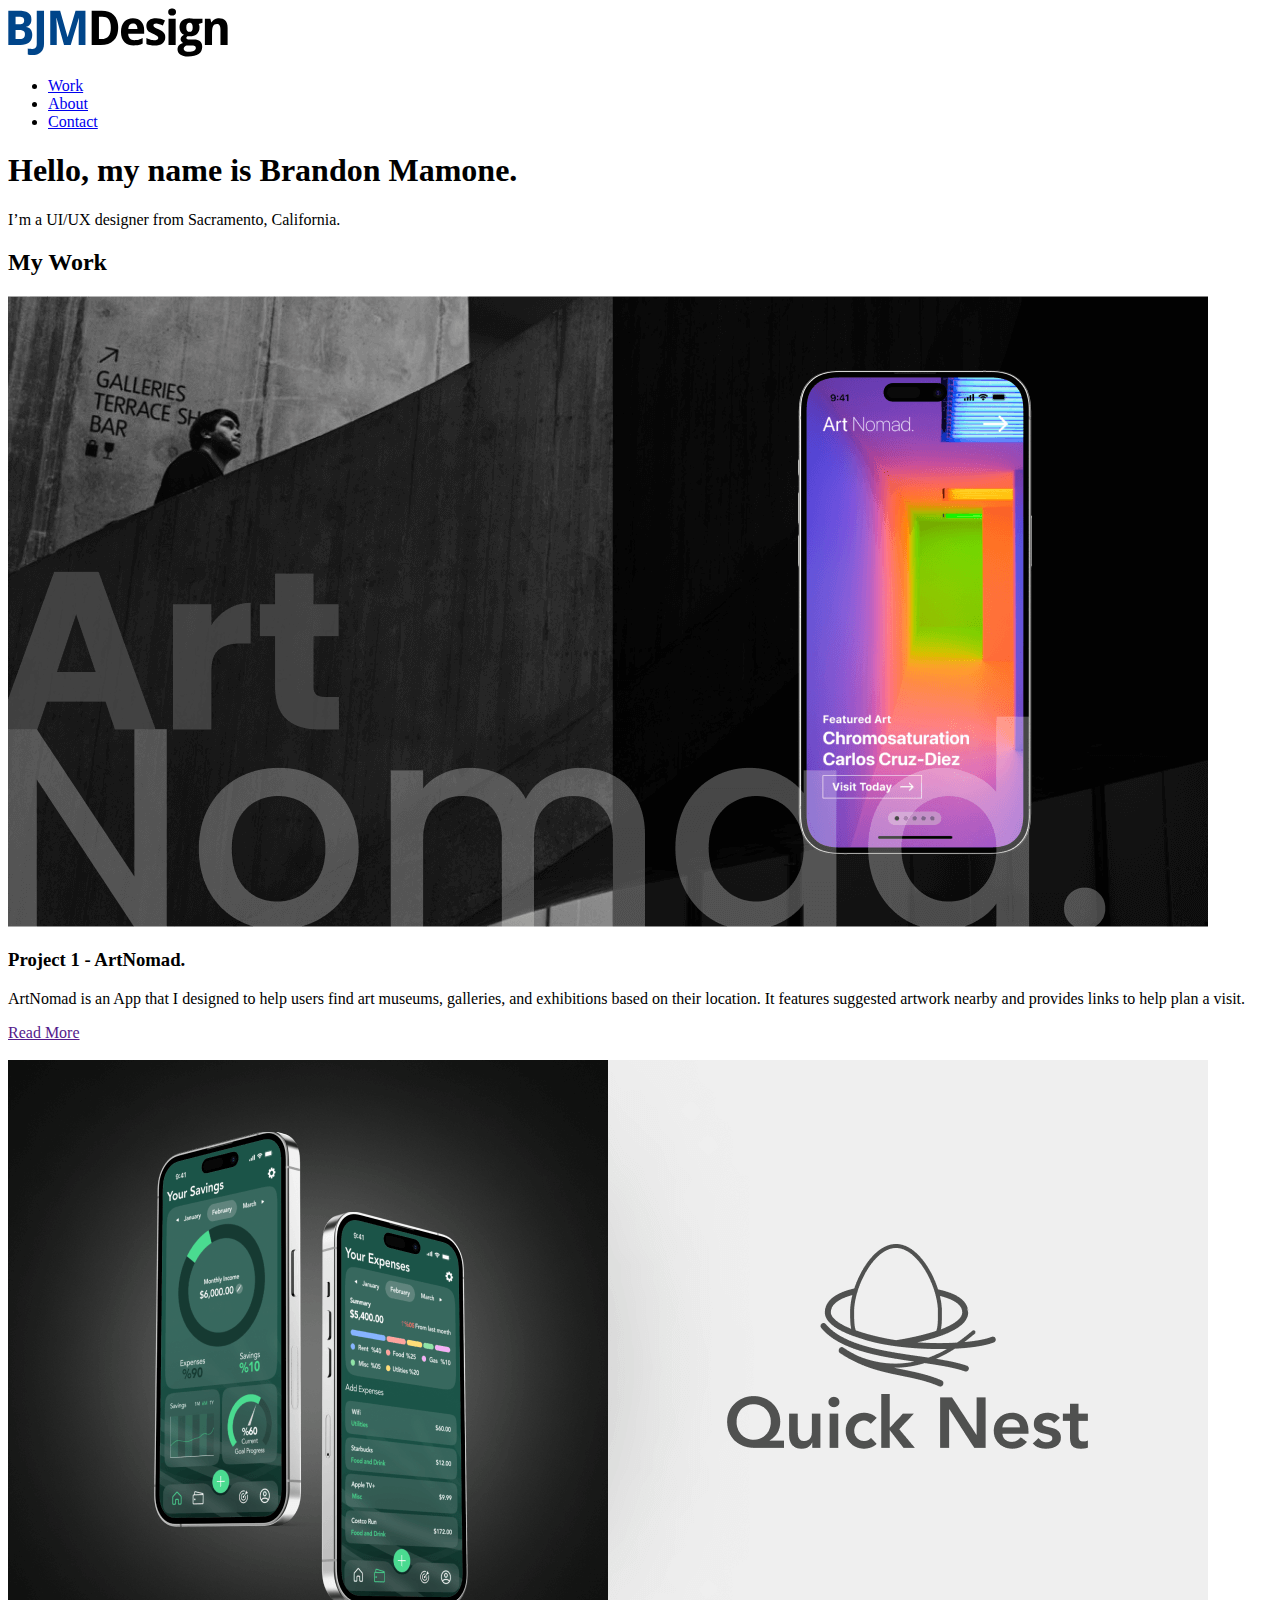
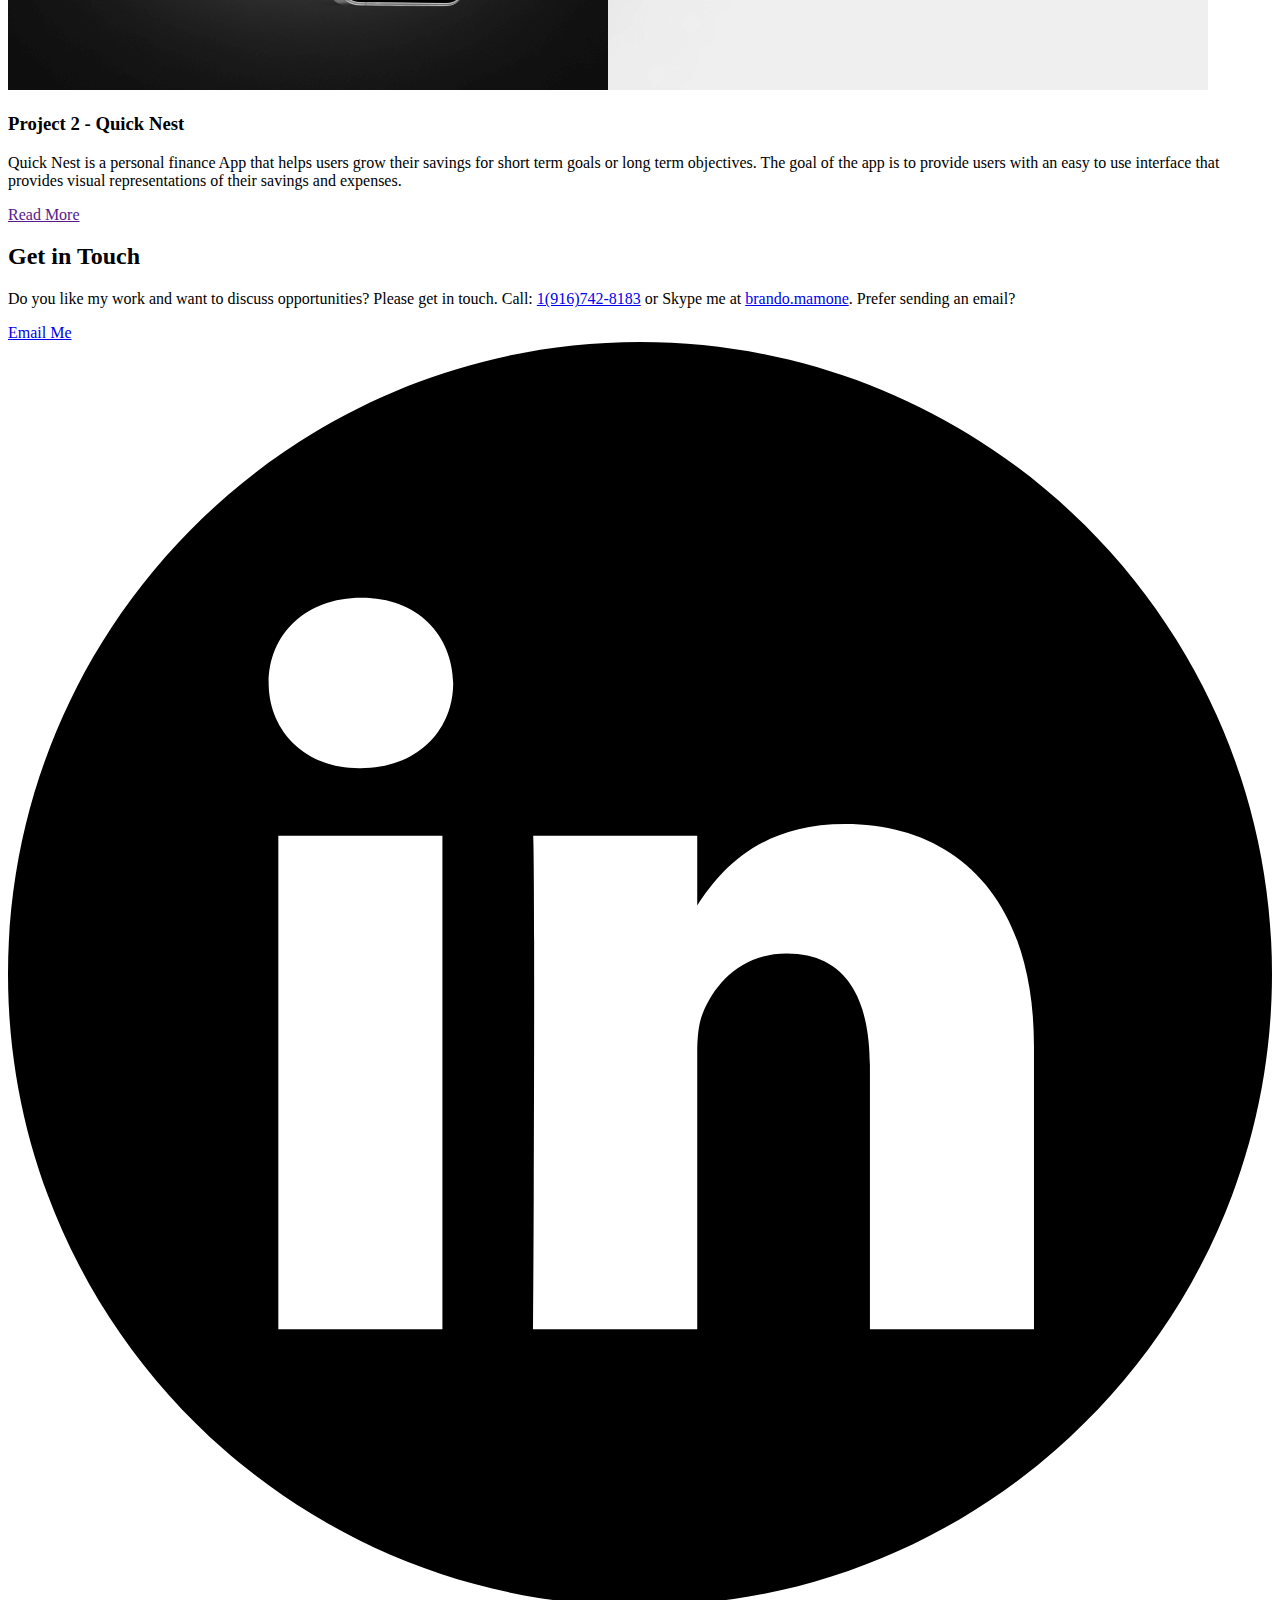
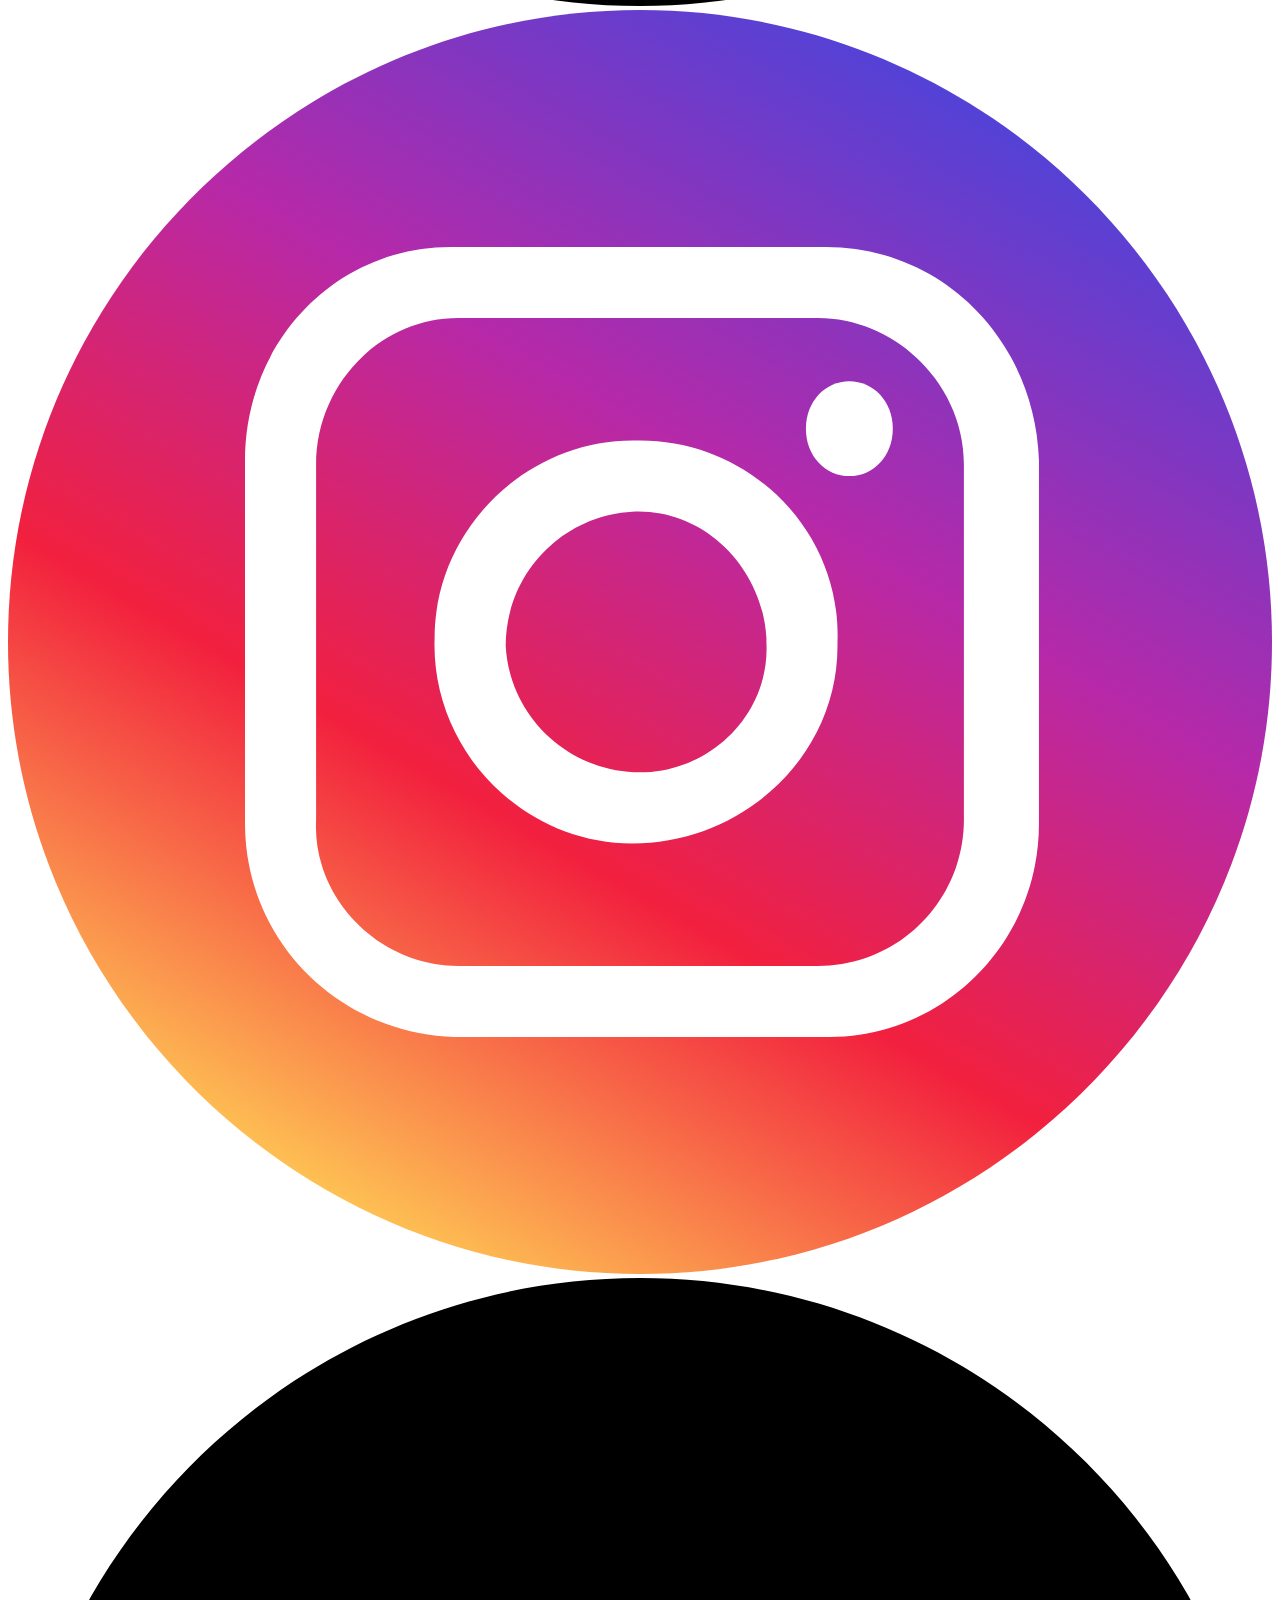
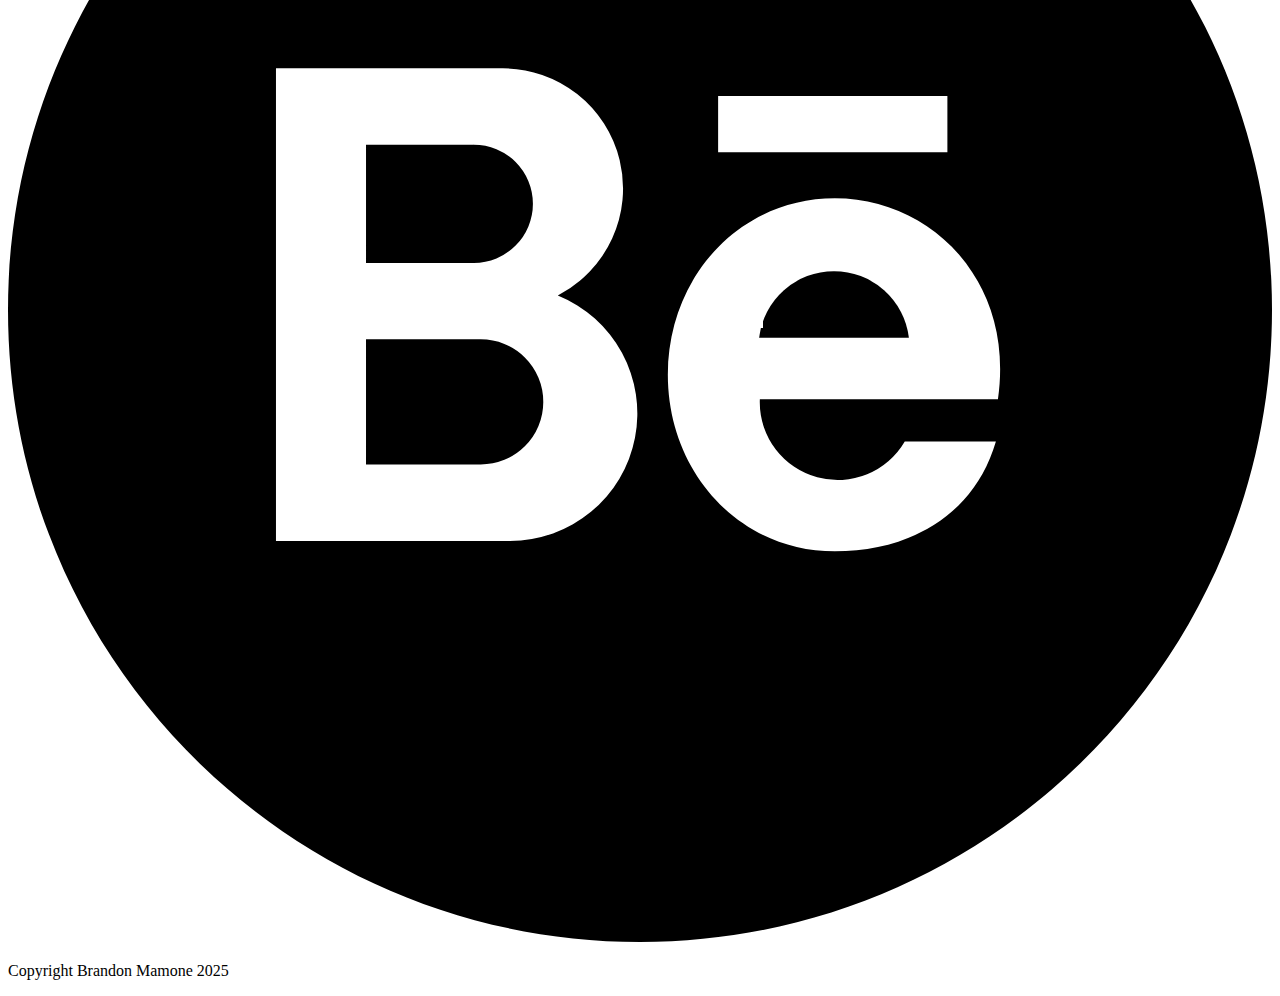
==== index.html @ 49d8557f "Initial commit" ====
<!doctype HTML>
<html lang="en" dir="ltr">

<head>
    <meta charset="utf-8">
    <meta name="author" content="Brandon Mamone, brando.mamone@gmail.com">
    <meta name="description" content="Brandon Mamone UI/UX designer portfolio">
    <title>Brandon's Portfolio</title>
</head>

<body>
    <header>
        <div>
            <img src="img/logo/BJMDesign.svg" alt="Your Name">
            <nav>
                <ul>
                    <li><a href="index.html">Work</a></li>
                    <li><a href="about.html">About</a></li>
                    <li><a href="#contact">Contact</a></li>
                </ul>
            </nav>
        </div>
    </header>

    <main>
        <div>
            <h1>Hello, my name is Brandon Mamone.
                <span></span>
            </h1>
            <p>I’m a UI/UX designer from Sacramento, California.</p>
        </div>
        </div>
        <div>
            <h2>My Work</h2>
            <div>
                <div>
                    <picture>
                        <source srcset="img/artnomad/artnomad_coverimagex1.png" media="(max-width:767px)">
                        <img src=img/artnomad/artnomad_coverimagex2.png alt="Art Nomad">
                    </picture>
                </div>
                <div>
                    <h3>Project 1 - ArtNomad.</h3>
                    <p>
                        ArtNomad is an App that I designed to help users find art museums, galleries, and
                        exhibitions based on their location. It features suggested artwork nearby and provides links
                        to help plan a visit.
                    </p>
                    <a href="">Read More</a>
                </div>
            </div>
            <div class="row">
                </br>
            </div>
            <div>
                <div>
                    <picture>
                        <source srcset="img/quicknest/quicknest_coverimagex1.png" media="(max-width:767px)">
                        <img src=img/quicknest/quicknest_coverimagex2.png alt="Quick Nest">
                    </picture>
                </div>
                <div>
                    <h3>Project 2 - Quick Nest</h3>
                    <p>
                        Quick Nest is a personal finance App that helps users grow their savings for short term
                        goals or long term objectives. The goal of the app is to provide users with an easy to use
                        interface that provides visual representations of their savings and expenses.
                    </p>
                    <a href="">Read More</a>
                </div>
            </div>
    </main>

    <footer>
        <div>
            <h2>Get in Touch</h2>
            <p>
                Do you like my work and want to discuss opportunities? Please get in touch. Call: <a
                    href="tel:+1(916)742-8183">1(916)742-8183</a> or
                Skype me at <a href="skype:brando.mamone">brando.mamone</a>. Prefer
                sending an email?
            </p>
            <div>
                <a href="mailto:brando.mamone@gmail.com">Email Me</a>
            </div>
            <div>
                <a href="https://www.linkedin.com/in/brandon-mamone-98122442/" target="_blank">
                    <?xml version="1.0" ?>
                    <!DOCTYPE svg PUBLIC '-//W3C//DTD SVG 1.1//EN' 'http://www.w3.org/Graphics/SVG/1.1/DTD/svg11.dtd'>
                    <svg height="100%"
                        style="fill-rule:evenodd;clip-rule:evenodd;stroke-linejoin:round;stroke-miterlimit:2;"
                        version="1.1" viewBox="0 0 512 512" width="100%" xml:space="preserve"
                        xmlns="http://www.w3.org/2000/svg" xmlns:serif="http://www.serif.com/"
                        xmlns:xlink="http://www.w3.org/1999/xlink">
                        <path
                            d="M256,0c141.29,0 256,114.71 256,256c0,141.29 -114.71,256 -256,256c-141.29,0 -256,-114.71 -256,-256c0,-141.29 114.71,-256 256,-256Zm-80.037,399.871l0,-199.921l-66.464,0l0,199.921l66.464,0Zm239.62,0l0,-114.646c0,-61.409 -32.787,-89.976 -76.509,-89.976c-35.255,0 -51.047,19.389 -59.889,33.007l0,-28.306l-66.447,0c0.881,18.757 0,199.921 0,199.921l66.446,0l0,-111.65c0,-5.976 0.43,-11.95 2.191,-16.221c4.795,-11.935 15.737,-24.299 34.095,-24.299c24.034,0 33.663,18.34 33.663,45.204l0,106.966l66.45,0Zm-272.403,-296.321c-22.74,0 -37.597,14.95 -37.597,34.545c0,19.182 14.405,34.544 36.717,34.544l0.429,0c23.175,0 37.6,-15.362 37.6,-34.544c-0.43,-19.595 -14.424,-34.545 -37.149,-34.545Z" />
                    </svg>
                </a>
                <a href="https://www.instagram.com/brandojm/?hl=en" target="_blank">
                    <?xml version="1.0" ?><svg id="Layer_1" style="enable-background:new 0 0 32 32;" version="1.1"
                        viewBox="0 0 32 32" xml:space="preserve" xmlns="http://www.w3.org/2000/svg"
                        xmlns:xlink="http://www.w3.org/1999/xlink">
                        <style type="text/css">
                            .st0 {
                                fill: url(#SVGID_1_);
                            }

                            .st1 {
                                fill: #FFFFFF;
                            }
                        </style>
                        <g>
                            <linearGradient
                                gradientTransform="matrix(16.0027 -27.7174 27.7174 16.0027 -878.9595 -482.2268)"
                                gradientUnits="userSpaceOnUse" id="SVGID_1_" x1="-1.206969e-06" x2="1" y1="32" y2="32">
                                <stop offset="0" style="stop-color:#FEC053" />
                                <stop offset="0.327" style="stop-color:#F2203E" />
                                <stop offset="0.648" style="stop-color:#B729A8" />
                                <stop offset="1" style="stop-color:#5342D6" />
                            </linearGradient>
                            <path class="st0"
                                d="M16,0L16,0c8.8,0,16,7.2,16,16c0,8.8-7.2,16-16,16C7.2,32,0,24.8,0,16C0,7.2,7.2,0,16,0z" />
                            <path class="st1"
                                d="M20.7,6h-9.5C8.3,6,6,8.4,6,11.4v9.2c0,2.9,2.3,5.3,5.3,5.4h9.5c2.9,0,5.3-2.4,5.3-5.4v-9.2   C26,8.4,23.7,6,20.7,6z M24.2,20.5c0,2-1.6,3.7-3.7,3.7h-9.1c-2,0-3.7-1.7-3.6-3.7v-9c0-2,1.6-3.7,3.6-3.7h9.1c2,0,3.7,1.7,3.7,3.7   V20.5z" />
                            <path class="st1"
                                d="M16,10.9c-2.8-0.1-5.2,2.2-5.2,5c-0.1,2.8,2.2,5.2,5,5.2s5.2-2.2,5.2-5l0-0.1C21.1,13.2,18.8,10.9,16,10.9z    M16,19.3c-1.8,0-3.3-1.4-3.4-3.2c0-1.8,1.4-3.3,3.2-3.4s3.3,1.4,3.4,3.2l0,0.1C19.3,17.8,17.8,19.3,16,19.3z" />
                            <path class="st1"
                                d="M21.3,9.4c0.6,0,1.1,0.5,1.1,1.2s-0.5,1.2-1.1,1.2s-1.1-0.5-1.1-1.2S20.7,9.4,21.3,9.4z" />
                        </g>
                    </svg>
                </a>
                <a href="https://www.behance.net/brandonmamone" target="_blank">
                    <?xml version="1.0" ?><svg data-name="Layer 1" id="Layer_1" viewBox="0 0 512 512"
                        xmlns="http://www.w3.org/2000/svg">
                        <title />
                        <path d="M191.32,267.878h-46.3v50.687h46.3a25.344,25.344,0,1,0,0-50.687Z" />
                        <path
                            d="M212.622,212.989A23.924,23.924,0,0,0,188.7,189.064l-.1-.055-.022.055H145.023v47.85H188.7A23.925,23.925,0,0,0,212.622,212.989Z" />
                        <path
                            d="M334.578,240.281a30.557,30.557,0,0,0-30.339,26.928h60.679A30.557,30.557,0,0,0,334.578,240.281Z" />
                        <path
                            d="M256,0C114.615,0,0,114.615,0,256S114.615,512,256,512,512,397.385,512,256,397.385,0,256,0ZM203.344,349.528h-94.8V158.1h91.9a48.7,48.7,0,0,1,22.265,92.007,51.6,51.6,0,0,1-19.368,99.42Zm84.3-180.255h92.87v22.8h-92.87ZM400.986,292.137H304.542q-.022.612-.023,1.229a31.517,31.517,0,0,0,58.73,15.9l.064.037h36.85c-9.006,30.666-35.887,44.447-65.2,44.447-38.812,0-67.687-32.007-67.687-71.489s28.875-71.489,67.687-71.489S407.876,244.105,400.986,292.137Z" />
                    </svg>
                </a>
            </div>
            <p>Copyright Brandon Mamone 2025</p>
        </div>
    </footer>
</body>

</html>
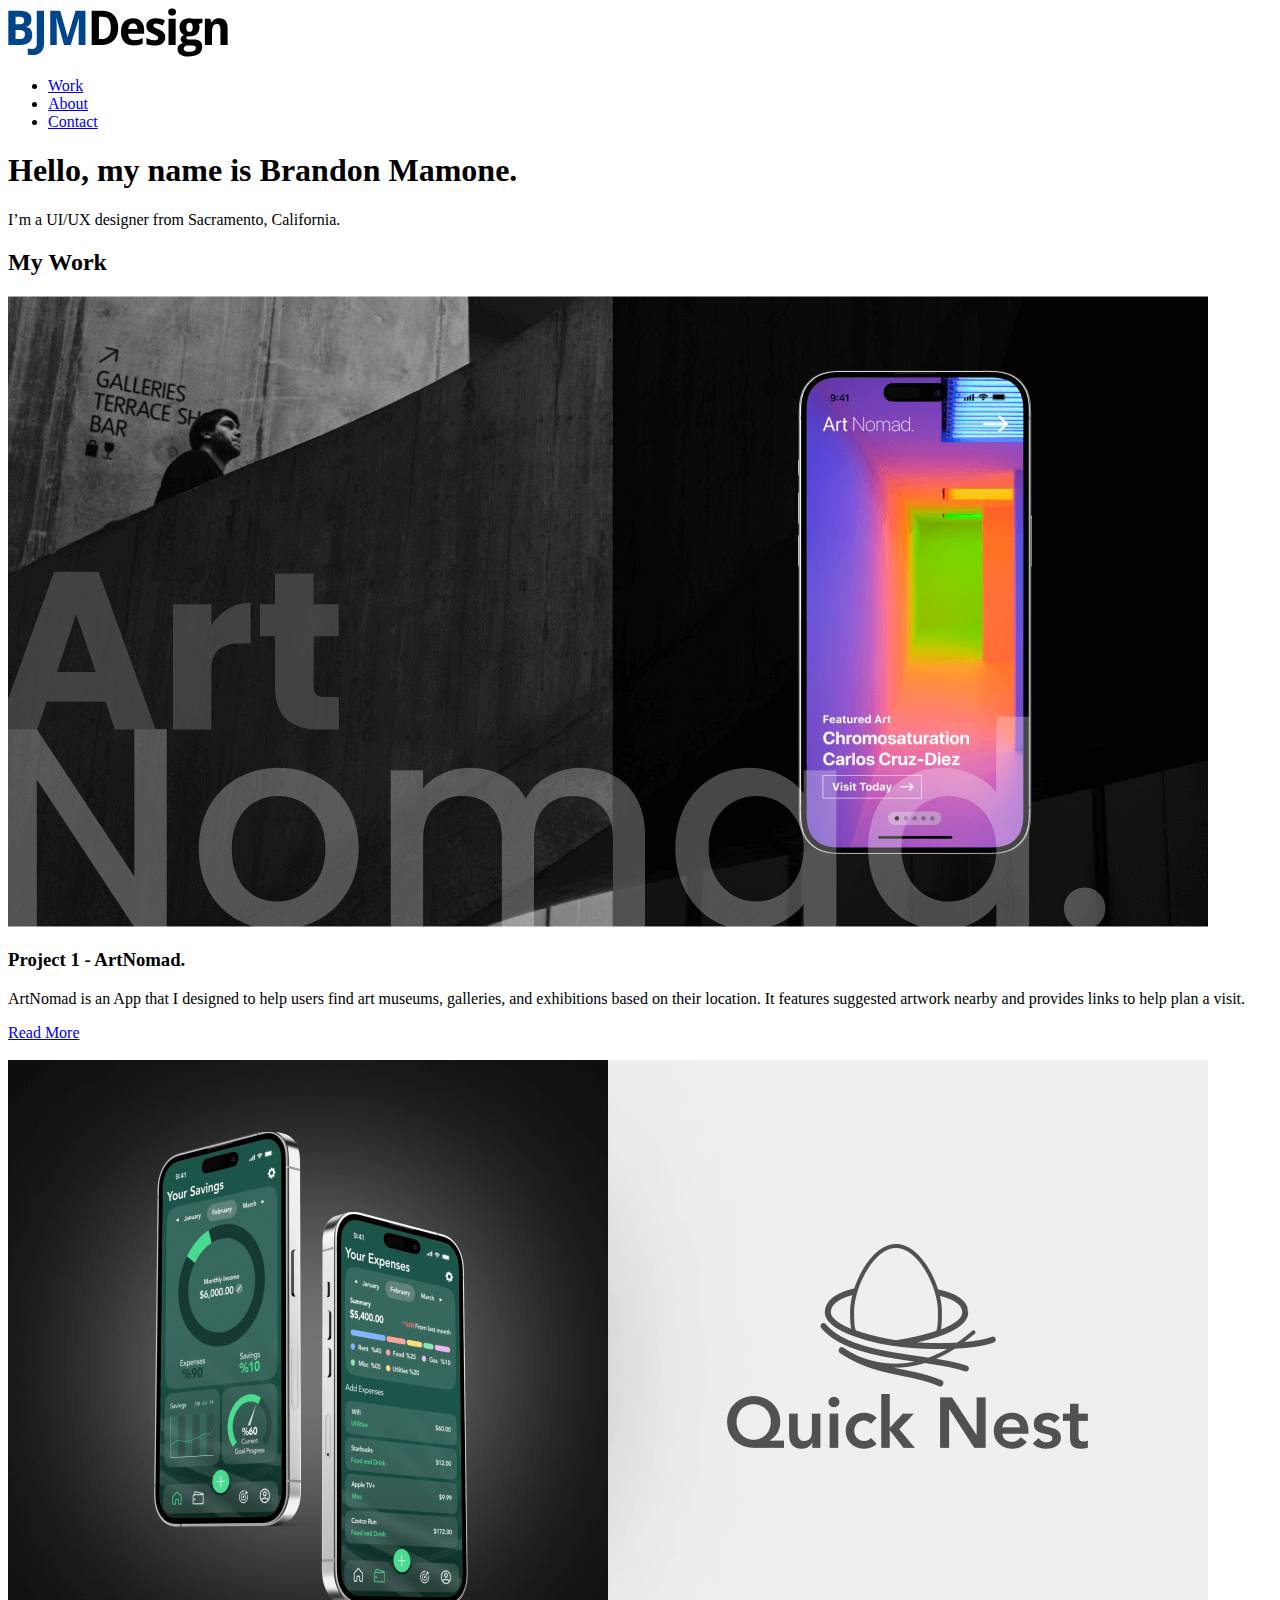
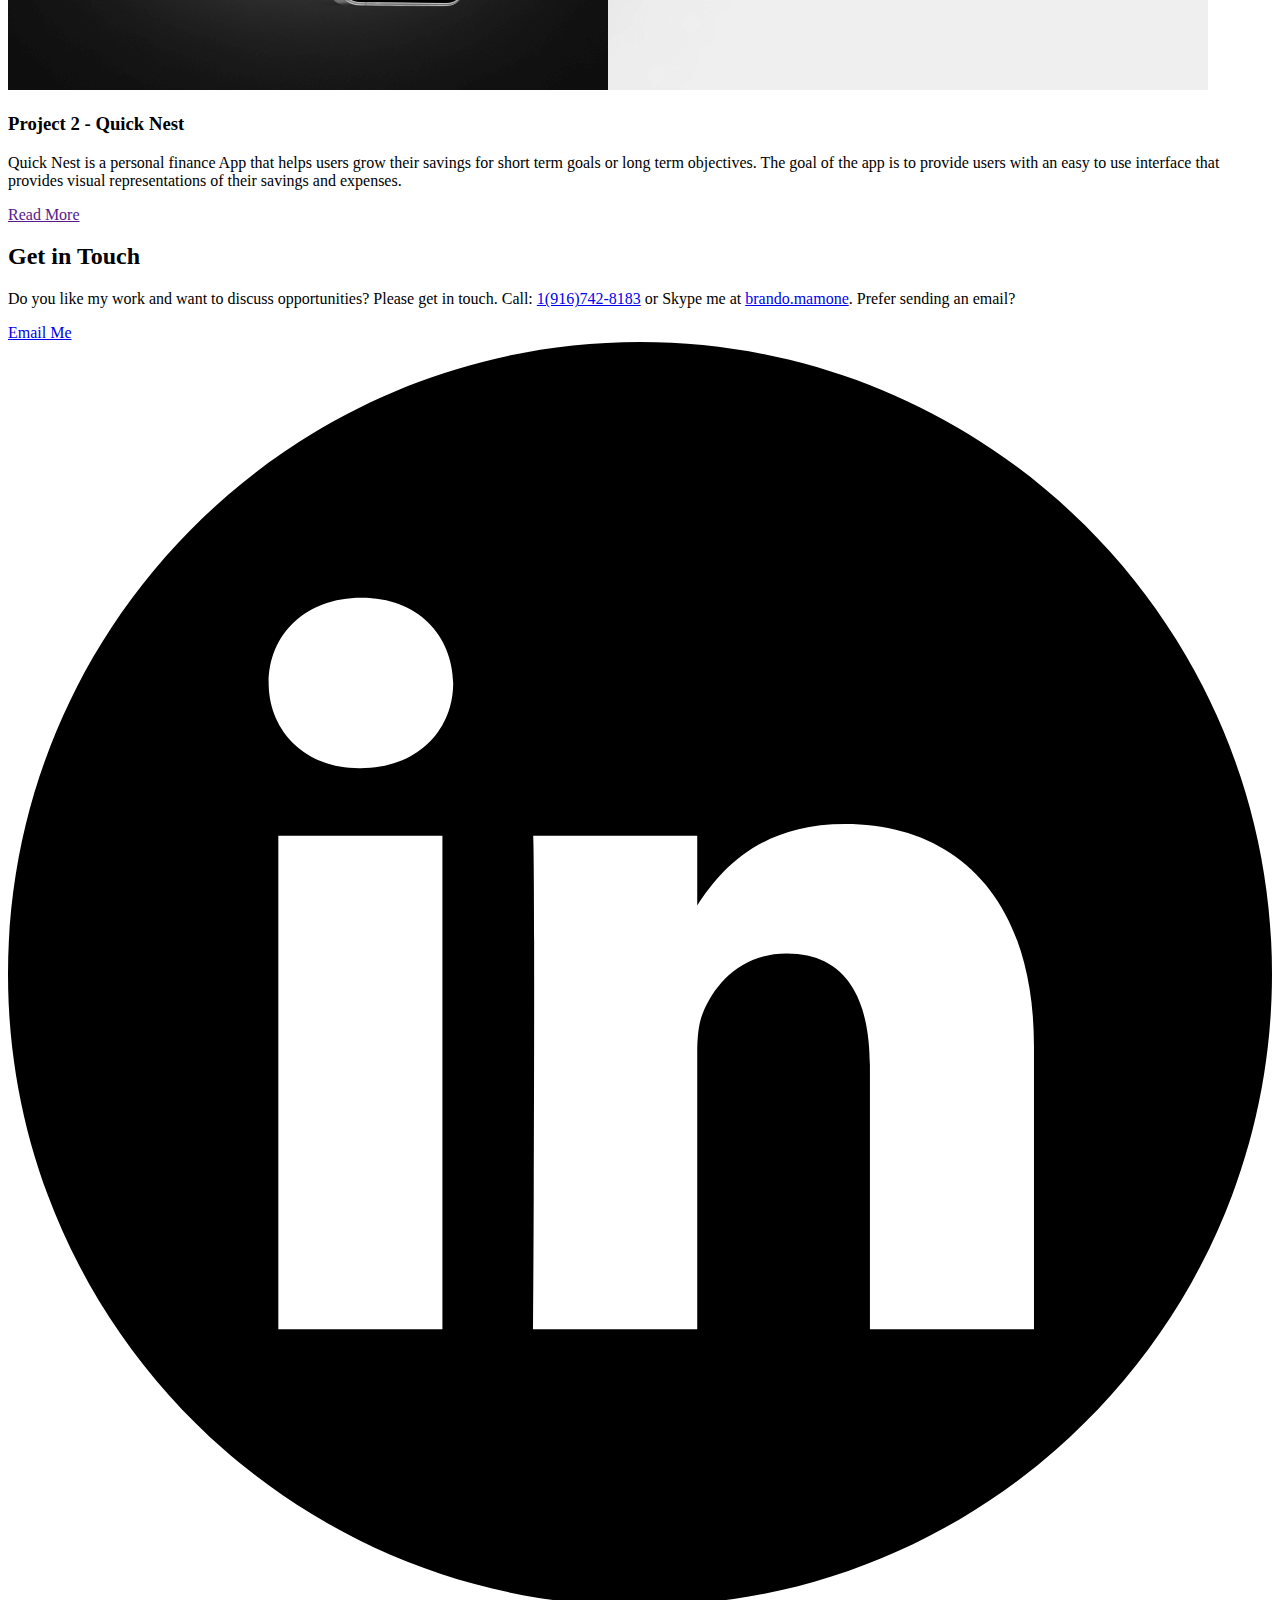
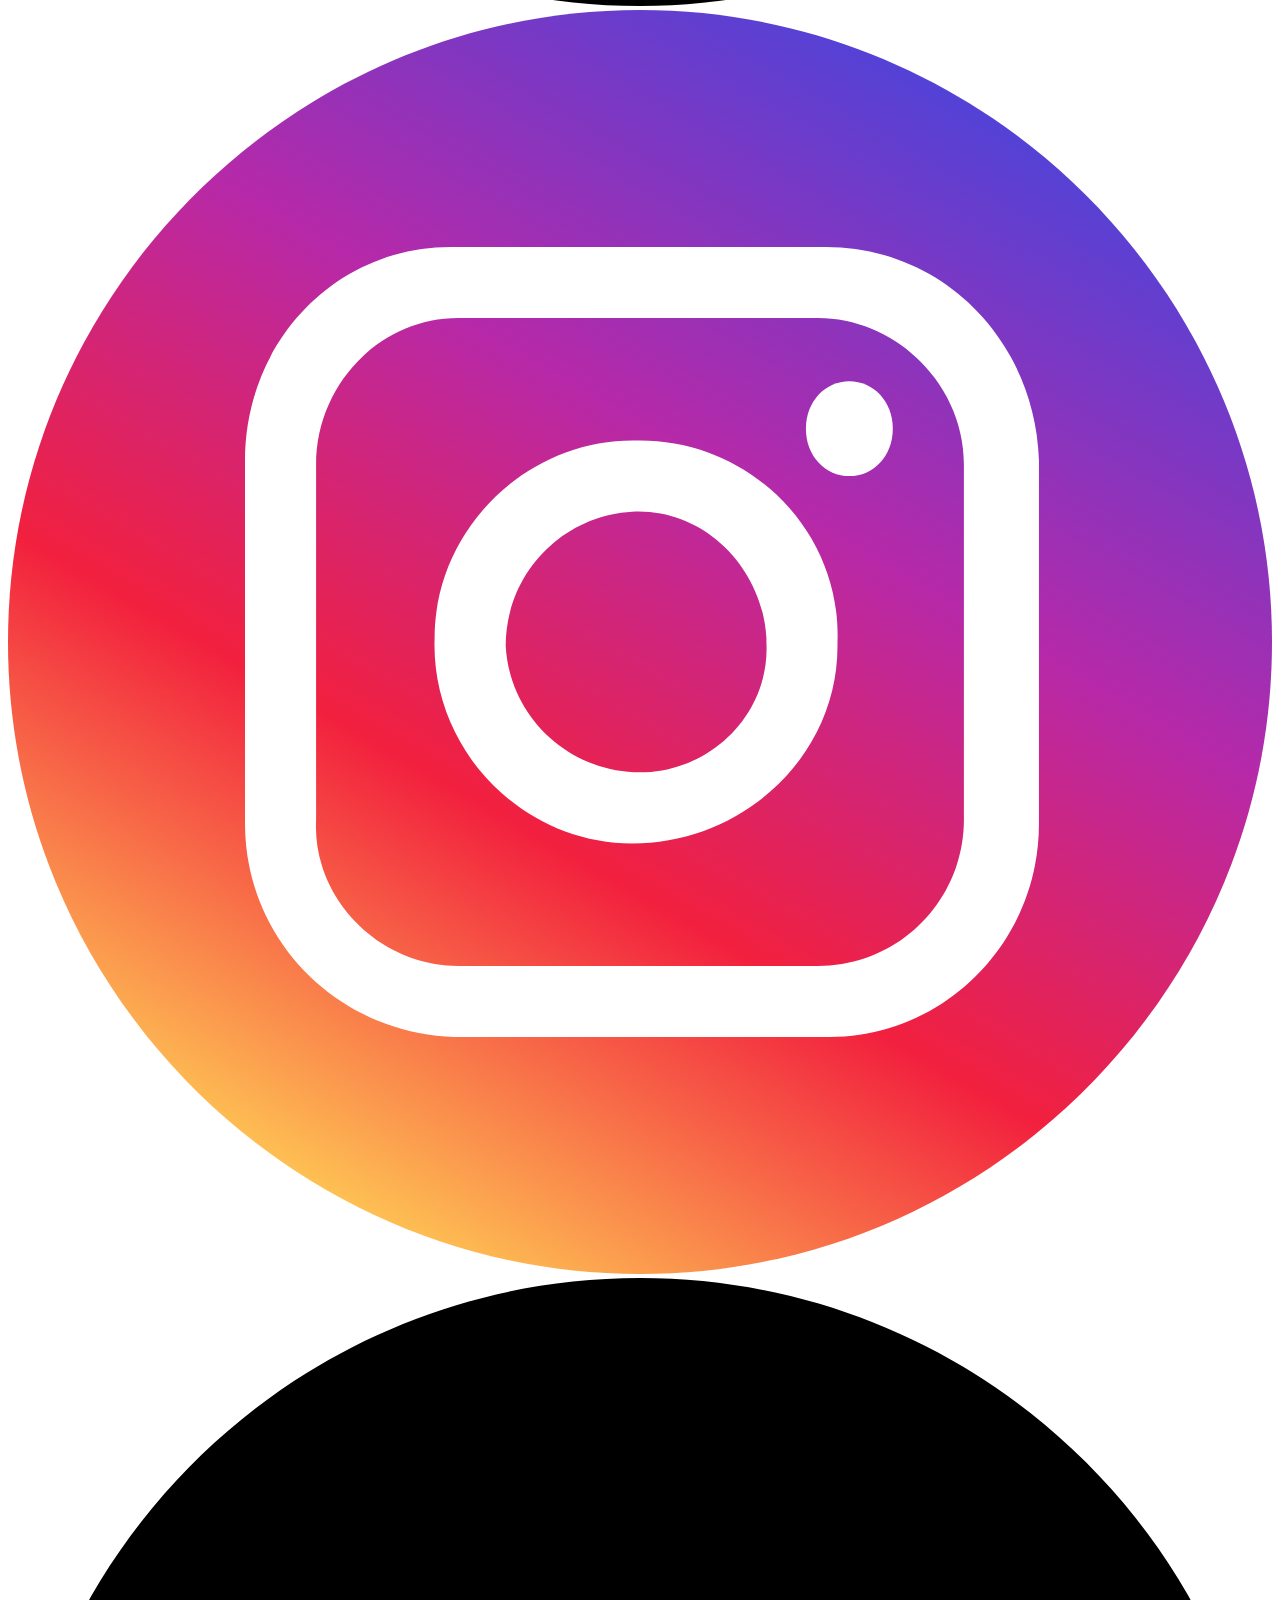
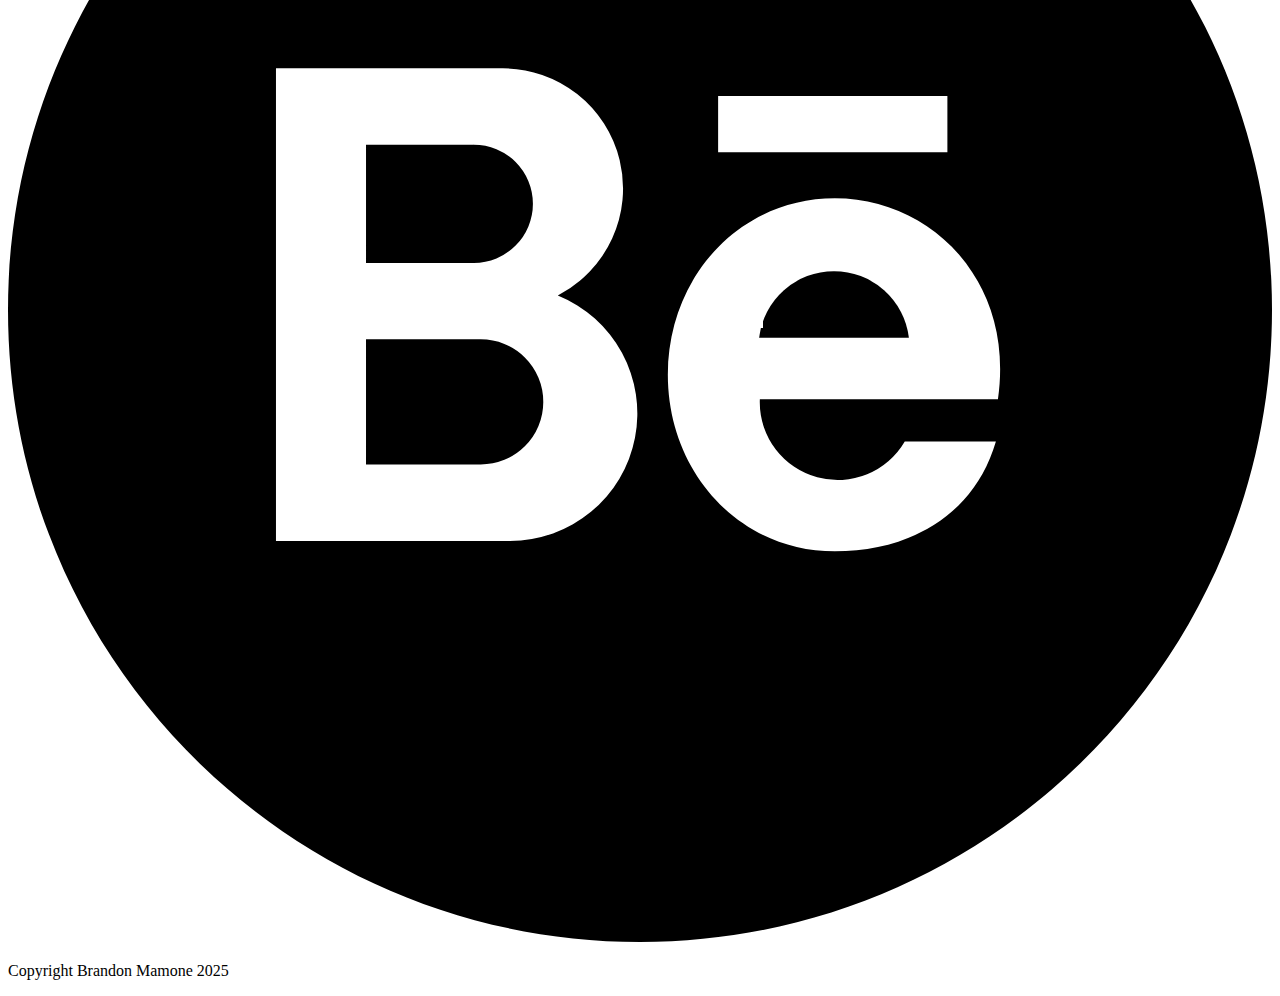
==== commit 5e1719f3: "add link to artnomad page on index page" ====
--- a/index.html
+++ b/index.html
@@ -46,7 +46,7 @@
                         exhibitions based on their location. It features suggested artwork nearby and provides links
                         to help plan a visit.
                     </p>
-                    <a href="">Read More</a>
+                    <a href="artnomad.html">Read More</a>
                 </div>
             </div>
             <div class="row">
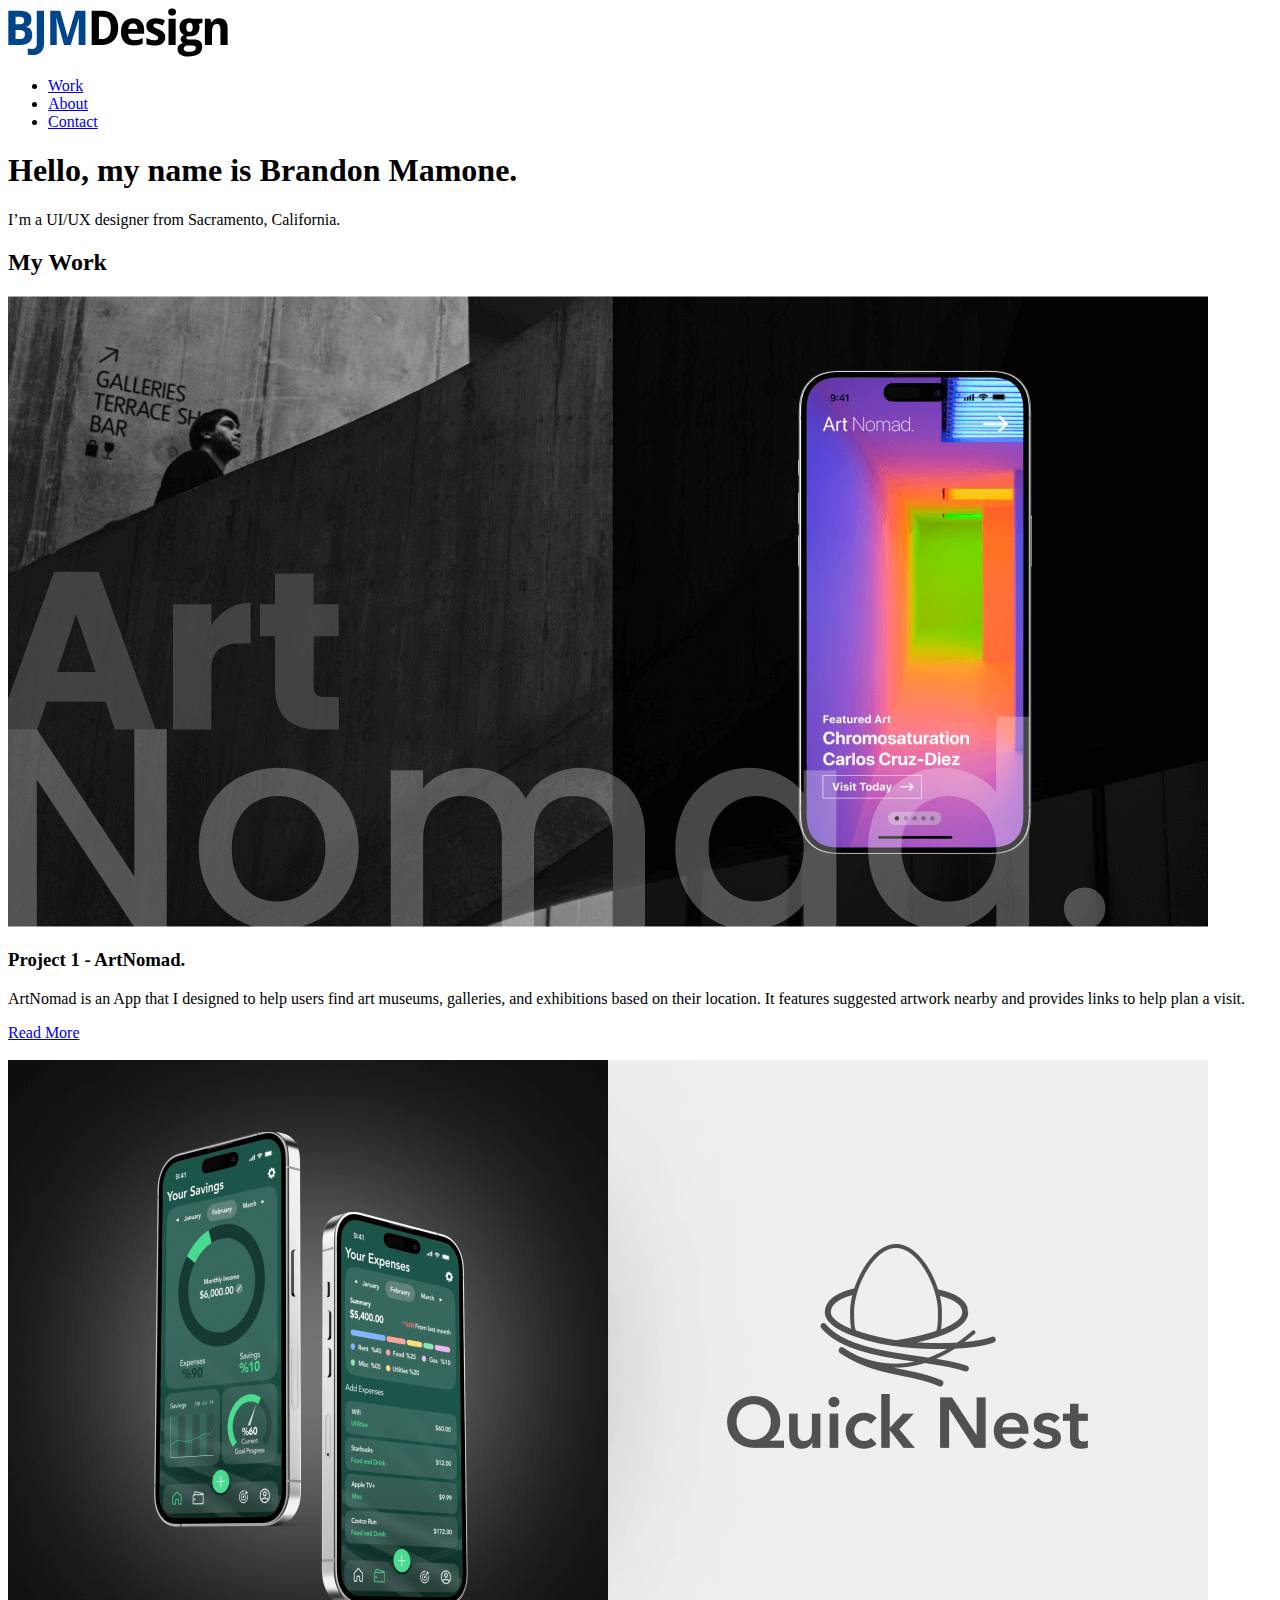
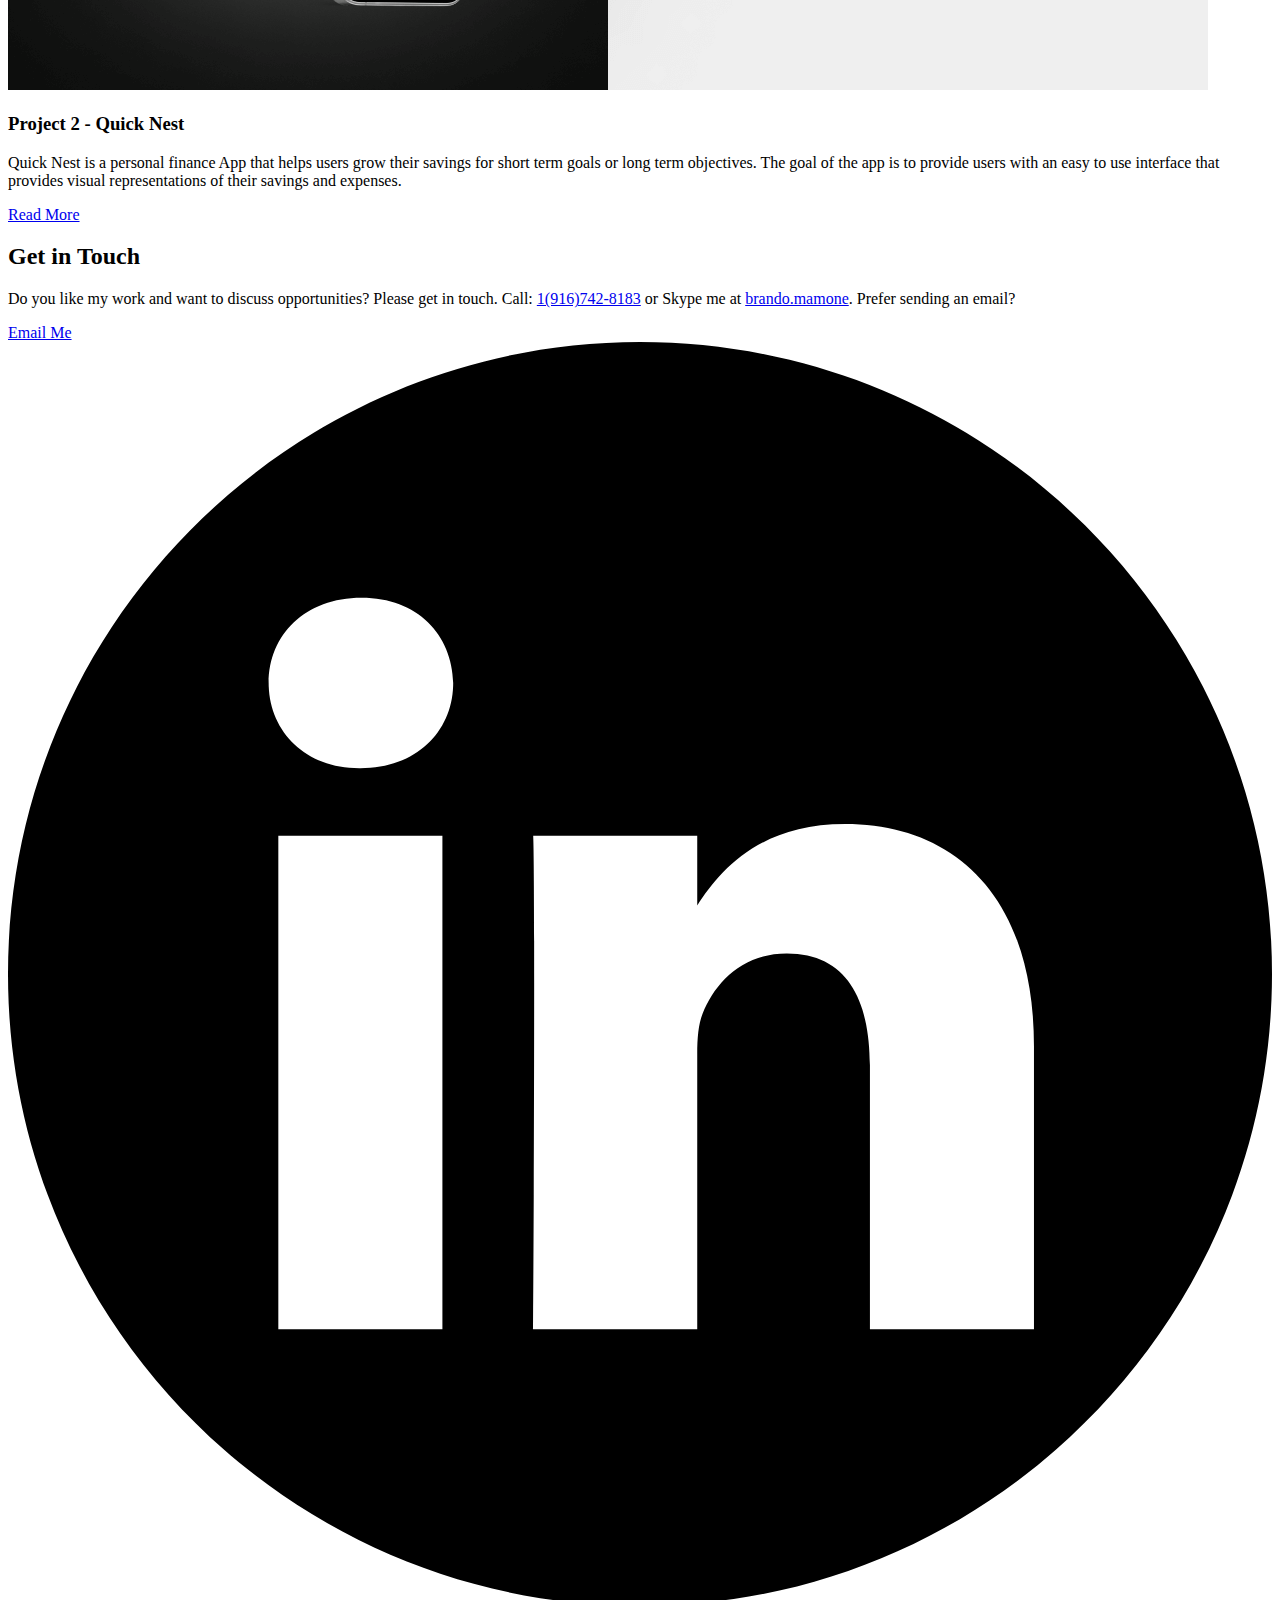
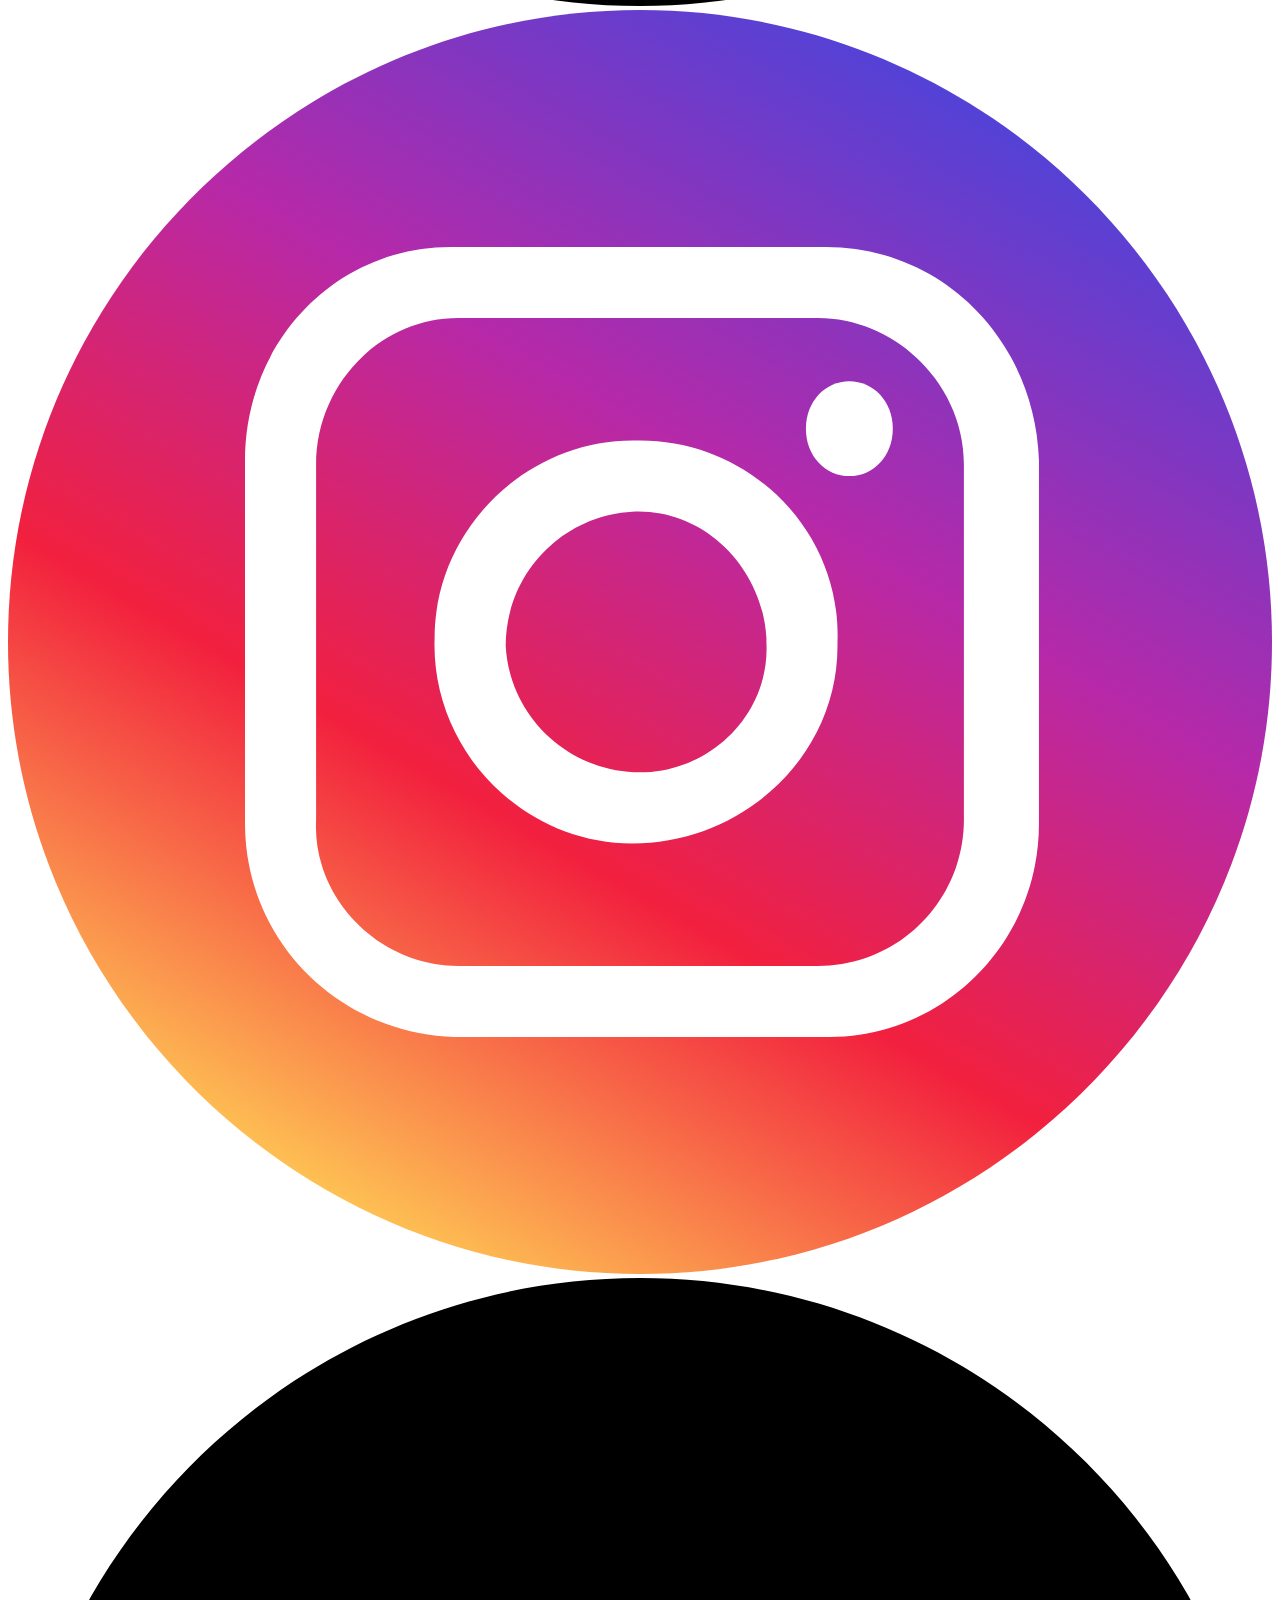
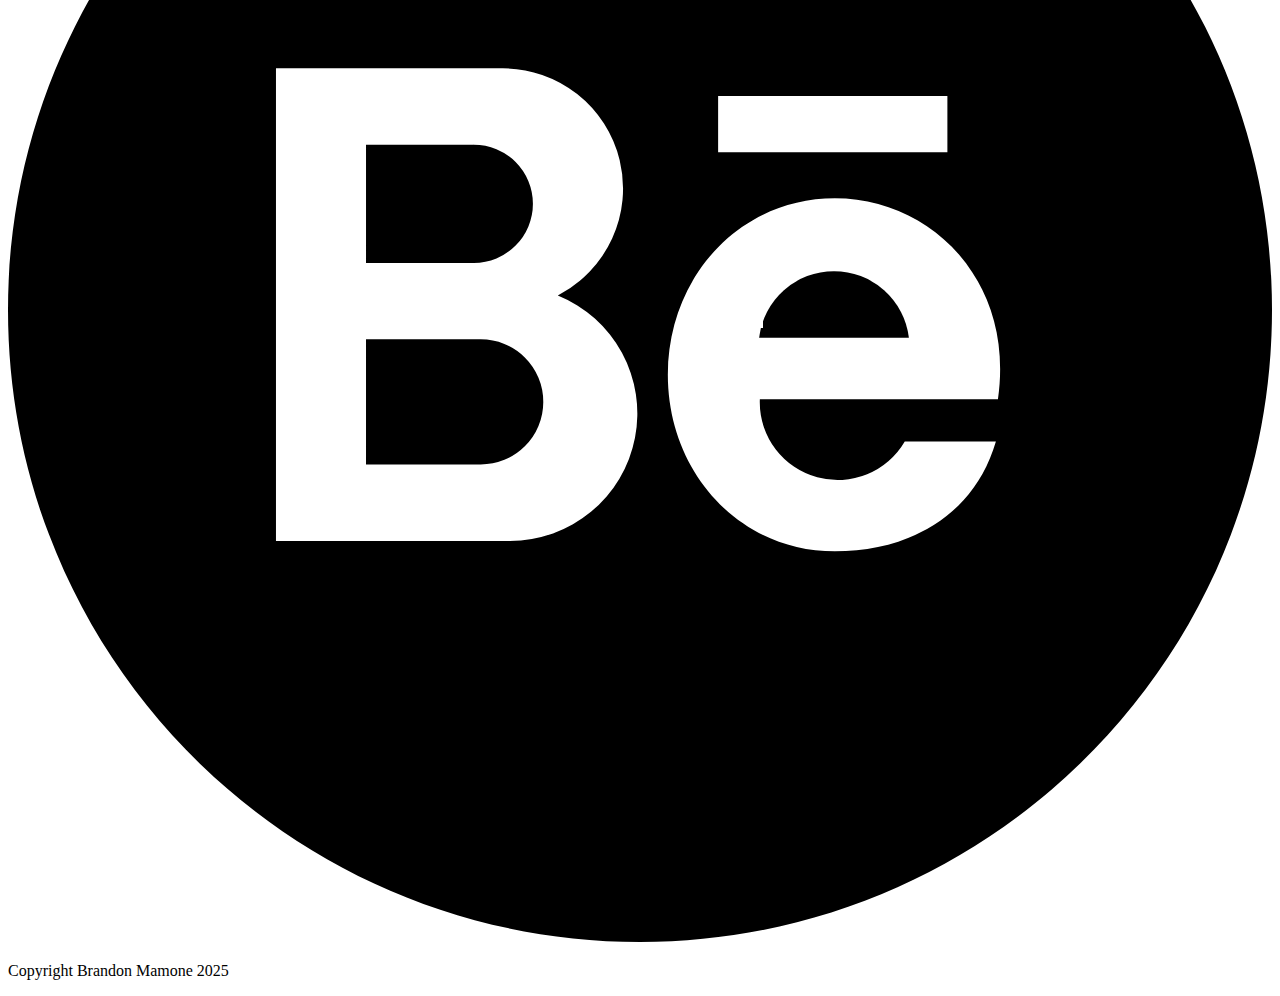
==== commit 5af84eb0: "add link to quicknest on index page" ====
--- a/index.html
+++ b/index.html
@@ -66,7 +66,7 @@
                         goals or long term objectives. The goal of the app is to provide users with an easy to use
                         interface that provides visual representations of their savings and expenses.
                     </p>
-                    <a href="">Read More</a>
+                    <a href="quicknest.html">Read More</a>
                 </div>
             </div>
     </main>
